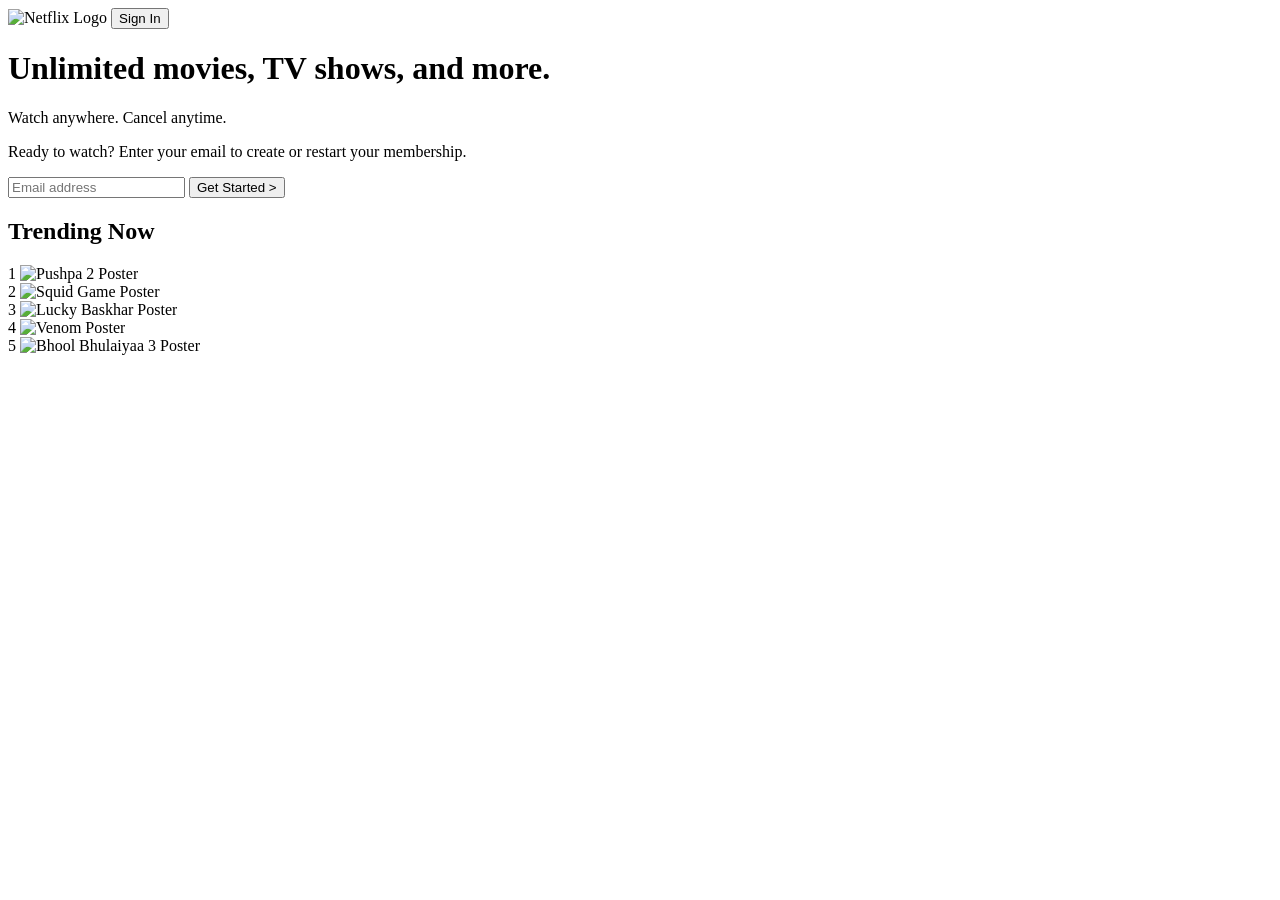
==== index.html @ 757cc879 "index.html" ====
<!DOCTYPE html>
<html lang="en">
<head>
  <meta charset="UTF-8">
  <meta name="viewport" content="width=device-width, initial-scale=1.0">
  <title>Netflix Clone</title>
  <link rel="stylesheet" href="style.css">
</head>
<body>
  <div class="background">
    <div class="overlay"></div>
    <header>
      <img src="./assets/Netflix-Logo.png" alt="Netflix Logo" class="logo">
      <a href="signin.html"><button class="signin-btn">Sign In</button></a>
    </header>
    <div class="content">
      <h1 class="fade-in">Unlimited movies, TV shows, and more.</h1>
      <p class="subtext fade-in">Watch anywhere. Cancel anytime.</p>
      <p class="subtext fade-in">Ready to watch? Enter your email to create or restart your membership.</p>
      <form class="fade-in">
        <input type="email" placeholder="Email address" required>
        <button type="submit">Get Started &gt;</button>
      </form>
    </div>
  </div>

  <!-- 🔥 Trending Now Section -->
  <section class="trending">
    <h2>Trending Now</h2>
    <div class="trending-container">
      <div class="trending-item">
        <span class="trending-number">1</span>
        <img src="./assets/puspa.jpg" alt="Pushpa 2 Poster" class="trending-img">
      </div>
      <div class="trending-item">
        <span class="trending-number">2</span>
        <img src="./assets/game.jpg" alt="Squid Game Poster" class="trending-img">
      </div>
      <div class="trending-item">
        <span class="trending-number">3</span>
        <img src="./assets/First-Look-Poster-of-the-Movie-Lucky-Baskhar.webp" alt="Lucky Baskhar Poster" class="trending-img">
      </div>
      <div class="trending-item">
        <span class="trending-number">4</span>
        <img src="./assets/dear vdk.jpg" alt="Venom Poster" class="trending-img">
      </div>
      <div class="trending-item">
        <span class="trending-number">5</span>
        <img src="./assets/cin.jpg" alt="Bhool Bhulaiyaa 3 Poster" class="trending-img">
      </div>
    </div>
  </section>
</body>
</html>
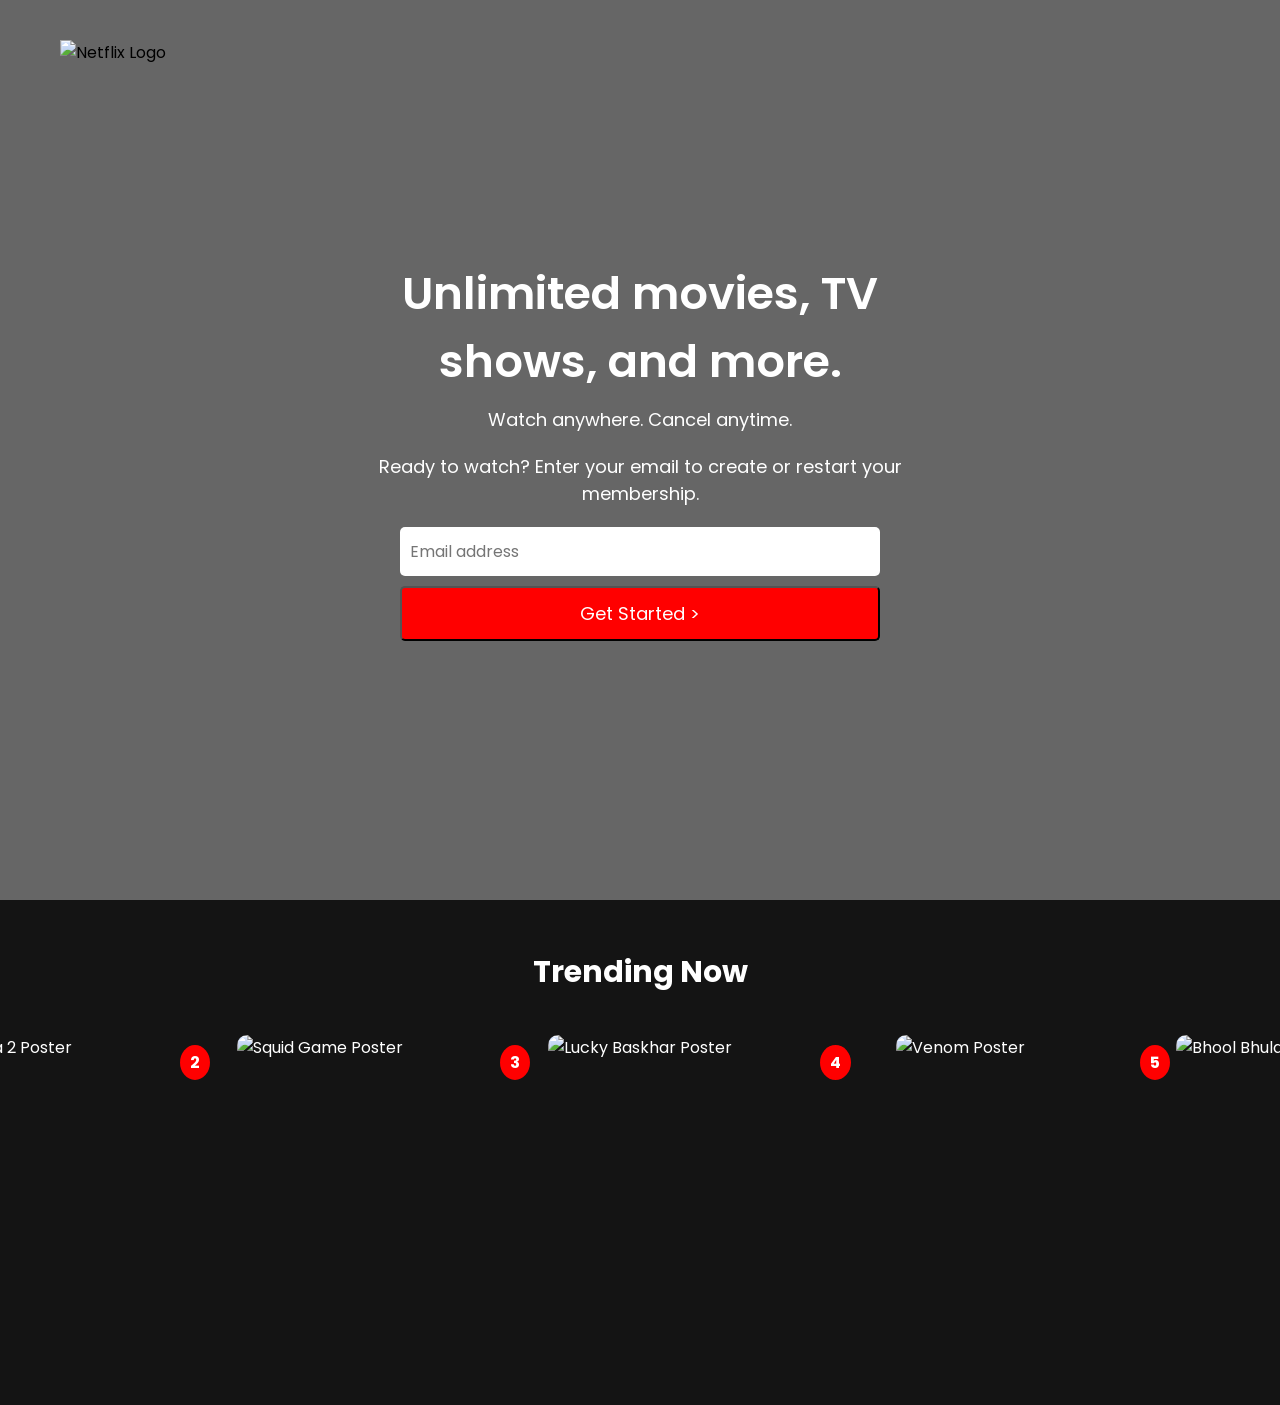
==== commit 438339a3: "Add files via upload" ====
--- a/index.html
+++ b/index.html
@@ -1,54 +1,54 @@
-<!DOCTYPE html>
-<html lang="en">
-<head>
-  <meta charset="UTF-8">
-  <meta name="viewport" content="width=device-width, initial-scale=1.0">
-  <title>Netflix Clone</title>
-  <link rel="stylesheet" href="style.css">
-</head>
-<body>
-  <div class="background">
-    <div class="overlay"></div>
-    <header>
-      <img src="./assets/Netflix-Logo.png" alt="Netflix Logo" class="logo">
-      <a href="signin.html"><button class="signin-btn">Sign In</button></a>
-    </header>
-    <div class="content">
-      <h1 class="fade-in">Unlimited movies, TV shows, and more.</h1>
-      <p class="subtext fade-in">Watch anywhere. Cancel anytime.</p>
-      <p class="subtext fade-in">Ready to watch? Enter your email to create or restart your membership.</p>
-      <form class="fade-in">
-        <input type="email" placeholder="Email address" required>
-        <button type="submit">Get Started &gt;</button>
-      </form>
-    </div>
-  </div>
-
-  <!-- 🔥 Trending Now Section -->
-  <section class="trending">
-    <h2>Trending Now</h2>
-    <div class="trending-container">
-      <div class="trending-item">
-        <span class="trending-number">1</span>
-        <img src="./assets/puspa.jpg" alt="Pushpa 2 Poster" class="trending-img">
-      </div>
-      <div class="trending-item">
-        <span class="trending-number">2</span>
-        <img src="./assets/game.jpg" alt="Squid Game Poster" class="trending-img">
-      </div>
-      <div class="trending-item">
-        <span class="trending-number">3</span>
-        <img src="./assets/First-Look-Poster-of-the-Movie-Lucky-Baskhar.webp" alt="Lucky Baskhar Poster" class="trending-img">
-      </div>
-      <div class="trending-item">
-        <span class="trending-number">4</span>
-        <img src="./assets/dear vdk.jpg" alt="Venom Poster" class="trending-img">
-      </div>
-      <div class="trending-item">
-        <span class="trending-number">5</span>
-        <img src="./assets/cin.jpg" alt="Bhool Bhulaiyaa 3 Poster" class="trending-img">
-      </div>
-    </div>
-  </section>
-</body>
-</html>
+<!DOCTYPE html>
+<html lang="en">
+<head>
+  <meta charset="UTF-8">
+  <meta name="viewport" content="width=device-width, initial-scale=1.0">
+  <title>Netflix Clone</title>
+  <link rel="stylesheet" href="style.css">
+</head>
+<body>
+  <div class="background">
+    <div class="overlay"></div>
+    <header>
+      <img src="./assets/Netflix-Logo.png" alt="Netflix Logo" class="logo">
+      <a href="signin.html"><button class="signin-btn">Sign In</button></a>
+    </header>
+    <div class="content">
+      <h1 class="fade-in">Unlimited movies, TV shows, and more.</h1>
+      <p class="subtext fade-in">Watch anywhere. Cancel anytime.</p>
+      <p class="subtext fade-in">Ready to watch? Enter your email to create or restart your membership.</p>
+      <form class="fade-in">
+        <input type="email" placeholder="Email address" required>
+        <button type="submit">Get Started &gt;</button>
+      </form>
+    </div>
+  </div>
+
+  <!-- 🔥 Trending Now Section -->
+  <section class="trending">
+    <h2>Trending Now</h2>
+    <div class="trending-container">
+      <div class="trending-item">
+        <span class="trending-number">1</span>
+        <img src="./assets/puspa.jpg" alt="Pushpa 2 Poster" class="trending-img">
+      </div>
+      <div class="trending-item">
+        <span class="trending-number">2</span>
+        <img src="./assets/game.jpg" alt="Squid Game Poster" class="trending-img">
+      </div>
+      <div class="trending-item">
+        <span class="trending-number">3</span>
+        <img src="./assets/First-Look-Poster-of-the-Movie-Lucky-Baskhar.webp" alt="Lucky Baskhar Poster" class="trending-img">
+      </div>
+      <div class="trending-item">
+        <span class="trending-number">4</span>
+        <img src="./assets/dear vdk.jpg" alt="Venom Poster" class="trending-img">
+      </div>
+      <div class="trending-item">
+        <span class="trending-number">5</span>
+        <img src="./assets/cin.jpg" alt="Bhool Bhulaiyaa 3 Poster" class="trending-img">
+      </div>
+    </div>
+  </section>
+</body>
+</html>
--- a/style.css
+++ b/style.css
@@ -0,0 +1,354 @@
+
+@import url('https://fonts.googleapis.com/css2?family=Poppins:wght@300;400;600&display=swap');
+
+* {
+    margin: 0;
+    padding: 0;
+    box-sizing: border-box;
+    font-family: 'Poppins', sans-serif;
+}
+
+.background {
+    background: url(./assets/image.png) no-repeat center center/cover;
+    height: 100vh;
+    display: flex;
+    flex-direction: column;
+    align-items: center;
+    justify-content: center;
+    position: relative;
+}
+
+
+.overlay {
+    position: absolute;
+    width: 100%;
+    height: 100%;
+    background: rgba(0, 0, 0, 0.6);
+    top: 0;
+    left: 0;
+}
+
+header {
+    position: absolute;
+    top: 20px;
+    left: 30px;
+}
+
+.logo {
+    width: 150px;
+    position: absolute;
+    top: 20px;
+    left: 30px;
+    z-index: 2; 
+}
+
+
+
+.signin-btn {
+    position: absolute;
+    top: 20px;
+    left: 1300px; 
+    background: red;
+    color: white;
+    padding: 10px 20px;
+    border: none;
+    font-size: 16px;
+    cursor: pointer;
+    border-radius: 5px;
+    transition: background 0.3s ease, transform 0.2s ease;
+    text-decoration: none;
+    display: flex;
+    justify-content:center;
+    width:100px;
+}
+
+
+.signin-btn:hover {
+    background: darkred;
+    transform: scale(1.05);
+}
+
+
+@media (max-width: 768px) {
+    .signin-btn {
+        top: 15px;
+        right: 15px;
+        padding: 8px 15px;
+        font-size: 14px;
+    }
+}
+
+
+.content {
+    text-align: center;
+    color: white;
+    max-width: 600px;
+    position: relative;
+}
+
+.content h1 {
+    font-size: 45px;
+    font-weight: 600;
+    margin-bottom: 10px;
+    opacity: 0;
+    animation: fadeIn 1s ease-in forwards;
+}
+
+.subtext {
+    font-size: 18px;
+    margin-bottom: 20px;
+    opacity: 0;
+    animation: fadeIn 1.5s ease-in forwards;
+}
+
+
+form {
+    display: flex;
+    flex-direction: column;
+    align-items: center;
+    gap: 10px;
+    opacity: 0;
+    animation: fadeIn 2s ease-in forwards;
+    width: 100%;
+}
+
+input {
+    width: 80%;
+    padding: 12px;
+    font-size: 16px;
+    border-radius: 5px;
+    border: none;
+    text-align: left;
+    padding-left: 10px;
+}
+
+button {
+    background: red;
+    color: white;
+    padding: 12px 20px;
+    font-size: 18px;
+    cursor: pointer;
+    border-radius: 5px;
+    transition: 0.3s ease;
+    width: 80%;
+}
+
+button:hover {
+    background: darkred;
+}
+
+
+.trending {
+    text-align: center;
+    padding: 50px 0;
+    background: #141414;
+    color: white;
+    width: 100%;
+}
+
+
+.trending h2 {
+    font-size: 30px;
+    margin-bottom: 20px;
+}
+
+
+.trending-container {
+    display: flex;
+    justify-content: center;
+    align-items: center;
+    gap: 20px; 
+    overflow-x: auto;
+    padding: 20px;
+    scroll-behavior: smooth;
+    white-space: nowrap; 
+}
+
+.trending-item {
+    position: relative;
+    width: 300px; 
+    height: 300px; 
+    flex-shrink: 0; 
+}
+
+
+.trending-item img {
+    width: 100%;
+    height: 100%;
+    border-radius: 10px;
+    object-fit: cover;
+    transition: transform 0.3s ease-in-out;
+}
+
+.trending-item img:hover {
+    transform: scale(1.1);
+}
+
+
+.trending-number {
+    position: absolute;
+    top: 10px;
+    left: 10px;
+    background: red;
+    color: white;
+    padding: 5px 10px;
+    font-size: 16px;
+    font-weight: bold;
+    border-radius: 50%;
+    display: flex;
+    align-items: center;
+    justify-content: center;
+}
+
+.trending-container::-webkit-scrollbar {
+    height: 8px; 
+}
+
+.trending-container::-webkit-scrollbar-thumb {
+    background: red;
+    border-radius: 10px;
+}
+
+.trending-container::-webkit-scrollbar-track {
+    background: black;
+}
+
+
+@media (max-width: 768px) {
+    .trending-container {
+        flex-wrap: nowrap; /* Keeps scrolling horizontal */
+        justify-content: flex-start;
+    }
+
+    .trending-item {
+        width: 250px;
+        height: 250px;
+    }
+}
+
+
+@keyframes fadeIn {
+    0% { 
+        opacity: 0; 
+        transform: translateY(20px); 
+    }
+    100% { 
+        opacity: 1; 
+        transform: translateY(0); 
+    }
+}
+
+.signin-background, .download-background {
+    background: url(./assets/image.png) no-repeat center center/cover;
+    height: 100vh;
+    display: flex;
+    justify-content: center;
+    align-items: center;
+    position: relative;
+}
+
+/* Blurred Overlay */
+.overlay {
+    position: absolute;
+    width: 100%;
+    height: 100%;
+    background: rgba(0, 0, 0, 0.6); /* Dark overlay */
+    backdrop-filter: blur(8px); /* Adds blur effect */
+    top: 0;
+    left: 0;
+}
+
+/* Netflix Logo */
+header {
+    position: absolute;
+    top: 20px;
+    left: 30px;
+}
+
+.logo {
+    width: 150px;
+}
+
+/* Sign-In Container */
+.signin-container {
+    background: rgba(0, 0, 0, 0.75);
+    padding: 40px;
+    border-radius: 8px;
+    text-align: center;
+    width: 400px;
+    position: relative;
+    z-index: 2; /* Ensures it stays above the blur */
+}
+
+.signin-form h2 {
+    color: white;
+    font-size: 28px;
+    margin-bottom: 20px;
+}
+
+.signin-form input {
+    width: 100%;
+    padding: 12px;
+    margin-bottom: 15px;
+    border: none;
+    border-radius: 5px;
+    font-size: 16px;
+}
+
+.signin-form button {
+    width: 100%;
+    padding: 12px;
+    background: red;
+    color: white;
+    border: none;
+    border-radius: 5px;
+    font-size: 18px;
+    cursor: pointer;
+}
+
+.signin-form button:hover {
+    background: darkred;
+}
+
+/* Download Page Styling */
+.download-container {
+    background: rgba(0, 0, 0, 0.8);
+    padding: 50px;
+    border-radius: 10px;
+    text-align: center;
+    color: white;
+    width: 500px;
+    position: relative;
+    z-index: 2;
+}
+
+.download-container h1 {
+    font-size: 32px;
+    margin-bottom: 20px;
+}
+
+.download-container p {
+    font-size: 18px;
+    margin-bottom: 30px;
+}
+
+.download-btn {
+    padding: 12px 20px;
+    background: red;
+    color: white;
+    border: none;
+    font-size: 18px;
+    cursor: pointer;
+    border-radius: 5px;
+}
+
+.download-btn:hover {
+    background: darkred;
+}
+
+/* Responsive Design */
+@media (max-width: 768px) {
+    .signin-container, .download-container {
+        width: 90%;
+    }
+}
